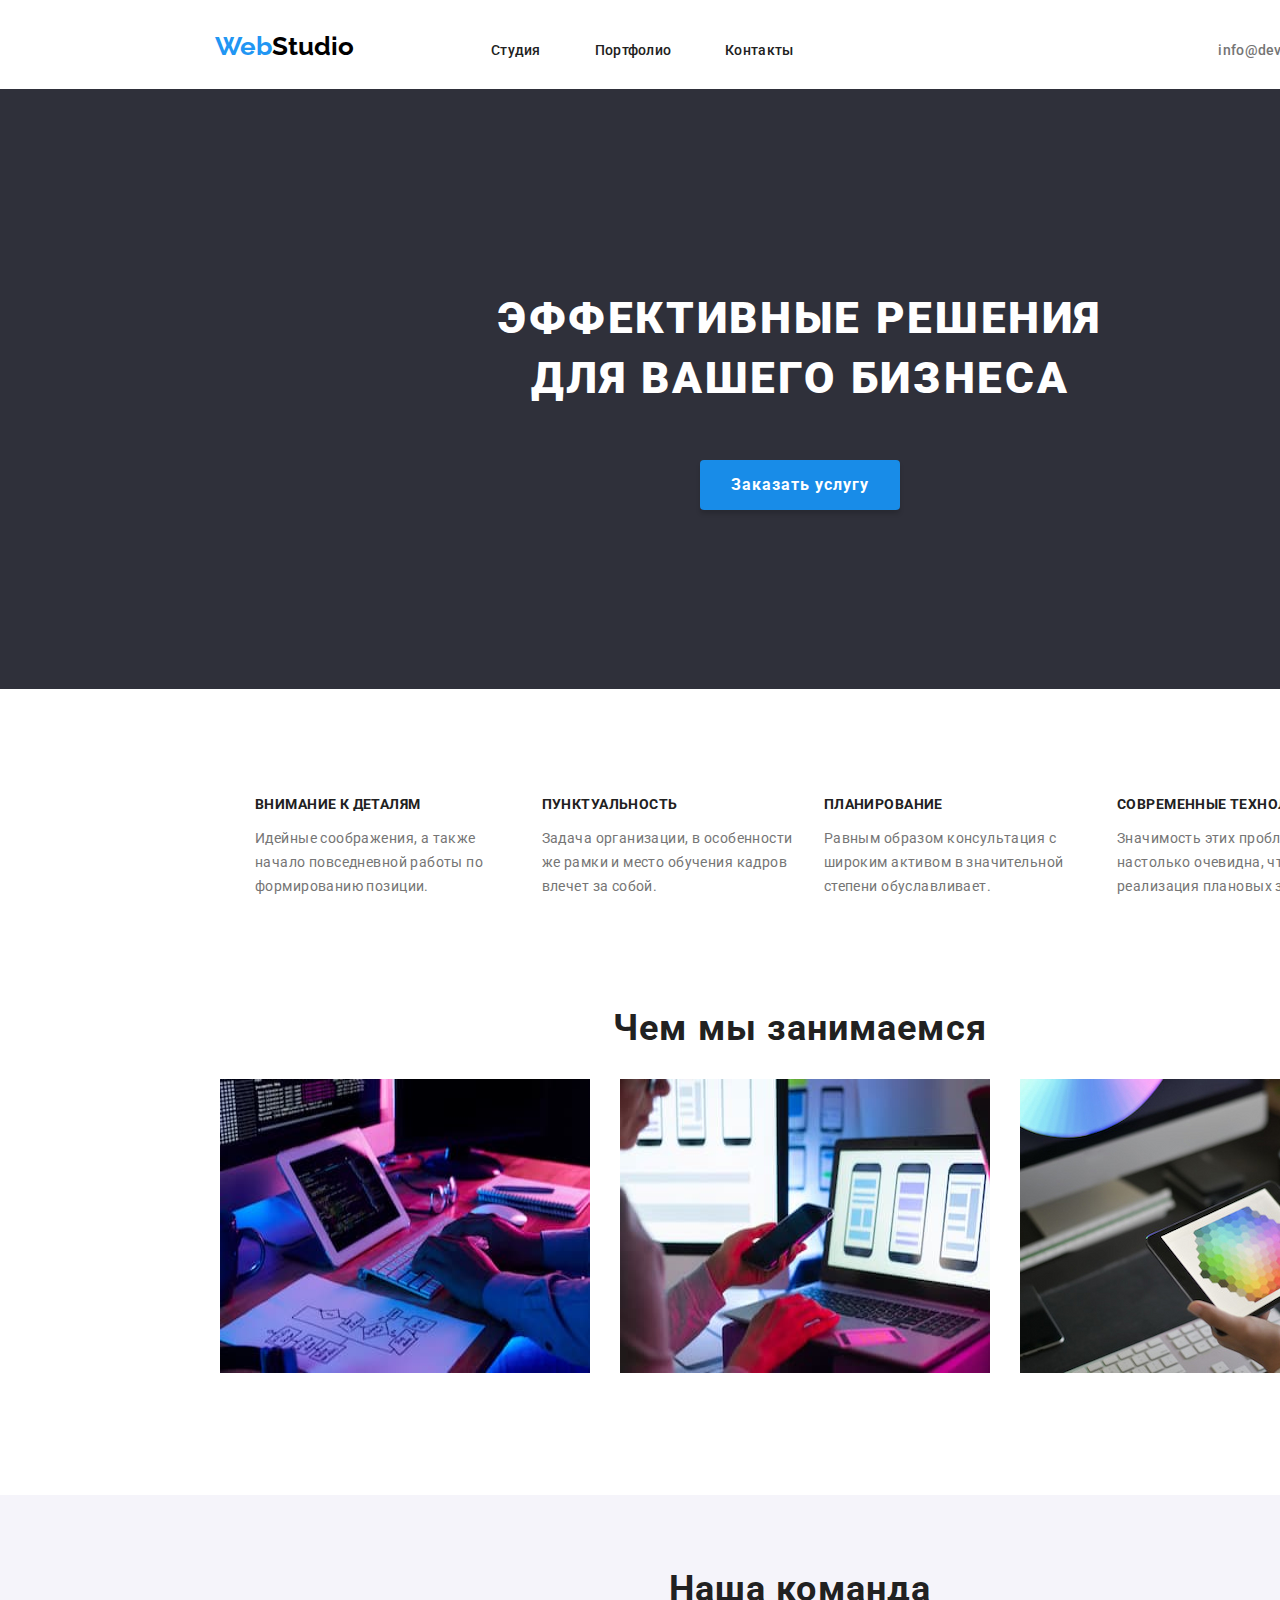
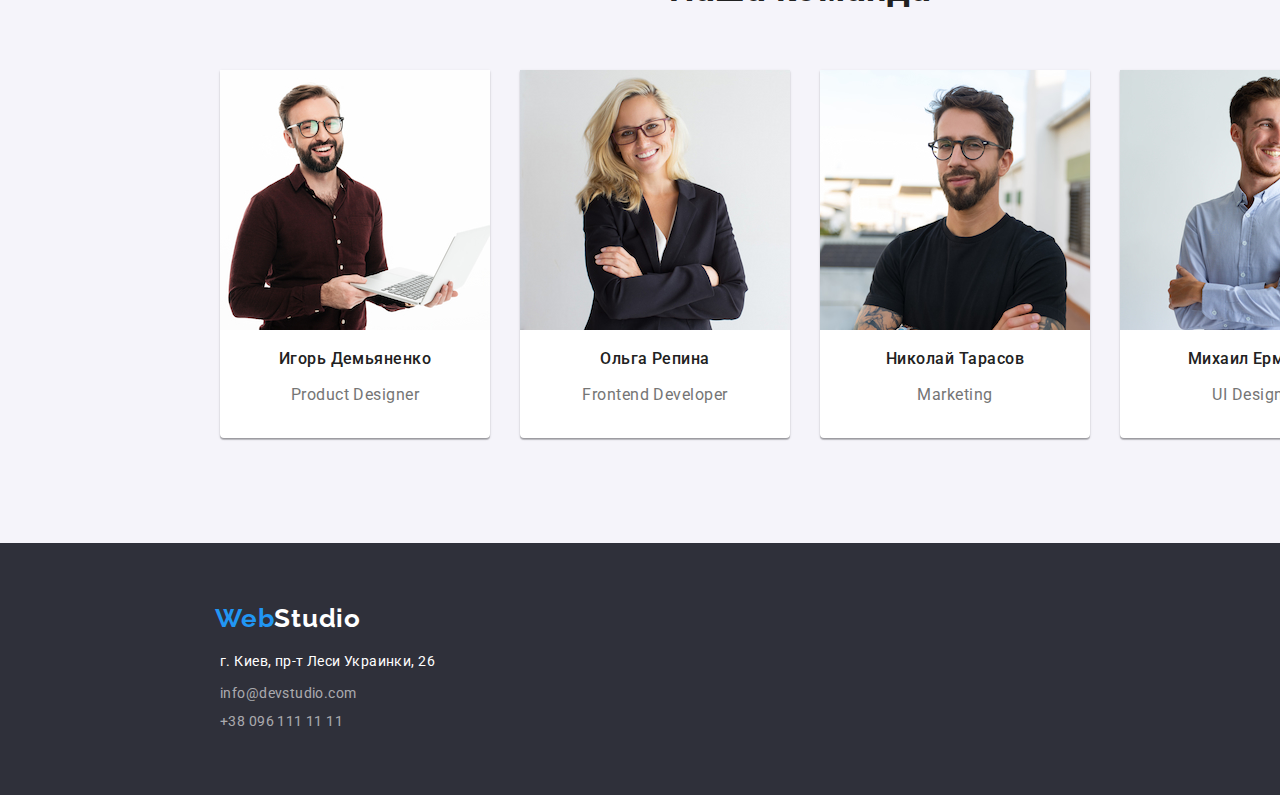
==== index.html @ cb13443b "clon2" ====
<!DOCTYPE html>
<html lang="ru">
  <head>
    <meta charset="UTF-8" />
    <meta http-equiv="X-UA-Compatible" content="IE=edge" />
    <meta name="viewport" content="width=device-width, initial-scale=1.0" />
    <link rel="stylesheet" href="./css/styles.css">
    <link rel="preconnect" href="https://fonts.googleapis.com"> 
<link rel="preconnect" href="https://fonts.gstatic.com" crossorigin> 
<link href="https://fonts.googleapis.com/css2?family=Raleway:wght@700&family=Roboto:wght@100;300;400;500;700;900&display=swap" rel="stylesheet">
    
    <title>Web Studio</title>
  
  </head>

  <body>
    <!-- Header line -->
    <header class="page-header">
     
      <nav class="page-nav" >
        <a  href="#" lang="en" class="link logo"> <span class="logo-blue" class="link"> Web</span>Studio</a>
        <ul class="menu list">
          <li class="menu-item"> <a href="#" class="menu-link link"> Cтудия </a></li>
          <li class="menu-item"><a href="./portfolio/portfolio.html" class="menu-link link"> Портфолио </a></li>
          <li class="menu-item"><a href="#" class="menu-link link"> Контакты </a></li>
        </ul>
      </nav>
      
        <div class="menu-contact" > 
      <ul class= "list" >
        <li class="menu-item"><a href="mailto:info@devstudio.com" class="contacts-email menu-link link"> info@devstudio.com</a></li>
        <li class="menu-item"><a href="tel:+380961111111" class=" contacts-phone-number menu-link link"> +38 096 111 11 11</a></li>
      </ul>
    </div>
    </header>

    <!-- Main -->
    <main>
      <!-- Banner -->
      <section class="hero">
        <h1 class="hero-titlie">Эффективные решения для вашего бизнеса  </h1>
        <button class="modal-btn" type="button">Заказать услугу</button>
      </section>

      <section class="option">
        <ul class="option-list list">
          <li class="option-list-detailes">
              <h3 class="option-title list">Внимание к деталям</h3>
              <p  class="option-text">
                Идейные соображения, а также начало повседневной работы по
                формированию позиции.
              </p>

          </li>
          <li class="option-list-detailes list">
          
              <h3 class="option-title list">Пунктуальность</h3>
              <p class="option-text">
                Задача организации, в особенности же рамки и место обучения
                кадров влечет за собой.
              </p>
            
          </li>
          <li class="option-list-detailes">
          
              <h3 class="option-title list">Планирование</h3>
              <p class="option-text">
                Равным образом консультация с широким активом в значительной
                степени обуславливает.
              </p>
            
          </li>

          <li class="option-list-detailes">
          
              <h3 class="option-title list">Современные технологии</h3>
              <p class="option-text">
                Значимость этих проблем настолько очевидна, что реализация
                плановых заданий.
              </p>
            
          </li>
        </ul>
      </section>

      <section class="our-job">
        <h2 class="our-job-title">Чем мы занимаемся</h2>
        <ul class="our-job-list list">
          <li class="our-job-photo">
            <img
              src="./images/work/work1.jpg"
              alt="мужчина работает за ноутбуком"
              width="370"
              height="294"
            />
          </li>
          <li class="our-job-photo">
            <img
              src="./images/work/work2.jpg"
              alt="девушка с телефоном"
              width="370"
              height="294"
            />
          </li>
          <li class="our-job-photo">
            <img
              src="./images/work/work3.jpg"
              alt="девушка работает с палитрой "
              width="370"
              height="294"
            />
          </li>
        </ul>
      </section>

      <section class="our-team">
        <h2 class="our-team-title">Наша команда</h2>

        <ul class="our-team-list list">
          <li class="our-team-card">
            <img
              src="./images/people/igor.jpg"
              alt="Игорь дизайнер"
              width="270"
            />
            <h3 class="card-title">Игорь Демьяненко</h3>
            <p lang="en" class="card-info">Product Designer</p>
          </li>

          <li class="our-team-card">
            <img
              src="./images/people/olga.jpg"
              alt="Ольга фронтэнд разработчик"
              width="270"
            />
            <h3 class="card-title" >Ольга Репина</h3>
            <p lang="en" class="card-info">Frontend Developer</p>
          </li>

          <li class="our-team-card">
            <img
              src="./images/people/taras.jpg"
              alt="Тарас маркетолог"
              width="270"
            />
            <h3 class="card-title">Николай Тарасов</h3>
            <p lang="en" class="card-info">Marketing</p>
          </li>

          <li class="our-team-card">
            <img
              src="./images/people/michale.jpg"
              alt="Михаил дизайнер"
              width="270"
            />
            <h3 class="card-title">Михаил Ермаков</h3>
            <p lang="en" class="card-info">UI Designer</p>
          </li>
        </ul>
      </section>

      <footer class="footer">
       <div class="footer-box">
        <a href="#" lang="en" class="logo-link link"> <span class="logo-blue">Web</span>Studio</a>
      </div>
        <address class="footer-address">
          <ul class="menu list">
            <li>
              <a
                href="https://goo.gl/maps/ec9KKxXd8hmm1vX37"
                target="_blank"
                rel="noopener noreferrer" class="link"
              ><span class="location">г. Киев, пр-т Леси Украинки, 26</span>
              
              </a>
            </li>
            <li class="menu list contact-footer">
              <a href="mailto:info@devstudio.com" class="link contact-email"> info@devstudio.com </a>
            </li>
            <li class="menu list contact-footer"><a href="tel:+380961111111" class=" contact-phone link"> +38 096 111 11 11 </a></li>

          </ul>
        </address>
  
      </footer>
    </main>
  </body>
</html>
---- css/styles.css ----
body {
    font-family: 'Raleway', sans-serif;
    font-family: 'Roboto', sans-serif;
    width: 1600px;
    margin: 0px;
background: #FFFFFF;

}

.page-header{
   
    height: 60px;
   
}

.logo {
    text-decoration:none;
    color: #000000;
    font-family:  'Raleway', sans-serif;
    font-weight: 700;
    font-size: 26px;
    margin-left: 215px;
    margin-top: 24px;
    margin-right: 93px;
}

.menu{
    
display: inline-block;
list-style-type: none;

}

.menu-item{
  display: inline-block;
  margin-right:50px ;
}

.menu-link{
font-family: 'Roboto', sans-serif;
font-weight: 500;
font-size: 14px;
line-height: 1.14;
letter-spacing: 0.02em;
color: #212121;
}

.menu-link:hover,
.menu-link:focus{
    color: #2196F3;


}

.logo-blue {
color: #2196F3;
font-weight: 700;
font-family: 'Raleway', sans-serif;
font-style: Bold;
font-size: 26px;
}

.page-nav{
    display: inline-block;
    padding-top:24px;
 
}

.menu-contact{
margin-left: 331px;
display: inline-block;
}

.menu{
    display: inline-block;
    list-style: none;
   
}

.contacts-email{
    font-family: 'Roboto', sans-serif;
    font-weight: 500;
    font-size: 14px;
    line-height: 1.14;
    letter-spacing: 0.02em;
    color:#757575;
}

.contacts-phone-number{
font-family: 'Roboto', sans-serif;
font-weight: 500;
font-size: 14px;
line-height: 1.14;
letter-spacing: 0.02em;
color:#757575;
}

.modal-btn{
    font-family: 'Roboto', sans-serif;
    font-weight: 700;
    font-size: 16px;
    line-height: 1.88;
    letter-spacing: 0.06em;
    color: #FFFFFF;
    background: #188CE8;
    position: absolute;
    width: 200px;
    height: 50px;
    left: 700px;
    top: 430px;
    cursor: pointer;
    margin-top:30px;
    box-shadow: 0px 4px 4px rgba(0, 0, 0, 0.15);
border-radius: 4px;
border: none;
}

.modal-btn:hover,
.modal-btn:focus{
 background:#2196F3;
 border: none;
}
 
.hero{
height: 600px;
background: #2F303A;
}

.hero-titlie{
font-family: 'Roboto',sans-serif;
font-weight: 900;
font-size: 44px;
line-height: 1.36;
text-align: center;
letter-spacing: 0.06em;
text-transform: uppercase;
color: #FFFFFF;
padding: 200px 452px 280px 452px;
}

.option{
margin-top: 94px;
margin-left:215px ;
margin-right: 215px;
}

.option-list{
    display: flex;
}

.option-list-detailes{
margin-right: 30px;
}

.option-title{
    font-family: 'Roboto', sans-serif;
    font-weight: 700;
    font-size: 14px;
    line-height: 1.14;
    letter-spacing: 0.03em;
    text-transform: uppercase;
    color: #212121;
}

.option-text{
font-family: 'Roboto', sans-serif;
font-size: 14px;
line-height: 1.71;
letter-spacing: 0.03em;
color: #757575;
}

.our-job{
    margin-top: 94px;
}
.our-job-title{
font-family: 'Roboto', sans-serif;
font-weight: 700;
font-size: 36px;
line-height: 42px;
text-align: center;
letter-spacing: 0.03em;
color: #212121;

}

.our-job-list{
width: 1170px;
height: 386px;
left: 215px;
top: 969px;
display: flex;
margin-left: 180px;
}

.our-job-photo{
margin-right: 30px;
}

.our-team{
width: 1600px;
height: 648px;
left: 0px;
top: 1449px;
background: #F5F4FA;
}

.our-team-title{
font-family: 'Roboto', sans-serif;
font-weight: 700;
font-size: 36px;
line-height: 1.16px;
text-align: center;
letter-spacing: 0.03em;
color: #212121;
padding-top: 94px;
}

.our-team-list{
width: 1170px;
height: 368px;
left: 215px;
top: 1635px;
display: flex;
margin-left: 180px;
padding-top: 50px;
}

.our-team-card{
width: 270px;
height: 368px;
left: 215px;
top: 1635px;
margin-right: 30px;

background: #FFFFFF;

box-shadow: 0px 1px 3px rgba(0, 0, 0, 0.12), 0px 1px 1px rgba(0, 0, 0, 0.14), 0px 2px 1px rgba(0, 0, 0, 0.2);
border-radius: 0px 0px 4px 4px;

}

.card-title
{
    font-family: 'Roboto', sans-serif;
    font-weight: 500;
    font-size: 16px;
    line-height: 1.18;
    text-align: center;
    letter-spacing: 0.03em;

    color: #212121;
}

.card-info{
font-family: 'Roboto', sans-serif;
font-size: 16px;
line-height: 19px;
text-align: center;
letter-spacing: 0.03em;
color: #757575;
}

.footer{
    width: 1600px;
    height: 252px;
    left: 0px;
    top: 2097px;
    background: #2F303A;
}

.footer-box{
    padding-top: 60px;
 
}
.footer-address{

    height: 81px;
    left: 215px;
    top: 2208px;
    padding-left: 180px;
    margin-bottom: 20px;
    padding-right: 1154px;   
}

.logo-link{
font-family: 'Raleway',sans-serif;
font-weight: 700;
font-size: 26px;
line-height: 1.2;
letter-spacing: 0.03em;
color: #FFFFFF;
padding-left: 215px;
padding-top: 36px;

}
.location{
font-family: 'Roboto', sans-serif;
font-style: normal;
font-size: 14px;
line-height: 1.71;
letter-spacing: 0.03em;
color: #FFFFFF;

}

.contact-footer{
padding-top: 9px;

}

.contact-email {
width: 231px;
height: 21px;
left: 215px;
top: 2238px;
font-family: 'Roboto', sans-serif;
font-style: normal;
font-size: 14px;
letter-spacing: 0.03em;
color: rgba(255, 255, 255, 0.6);
}

.contact-phone{
width: 231px;
height: 21px;
left: 215px;
top: 2238px;
font-family: 'Roboto', sans-serif;
font-style: normal;
font-size: 14px;
letter-spacing: 0.03em;
color: rgba(255, 255, 255, 0.6);
}

.link {
    text-decoration:none;
}

ul {
    list-style: none;
}
.list{
    list-style: none;
}
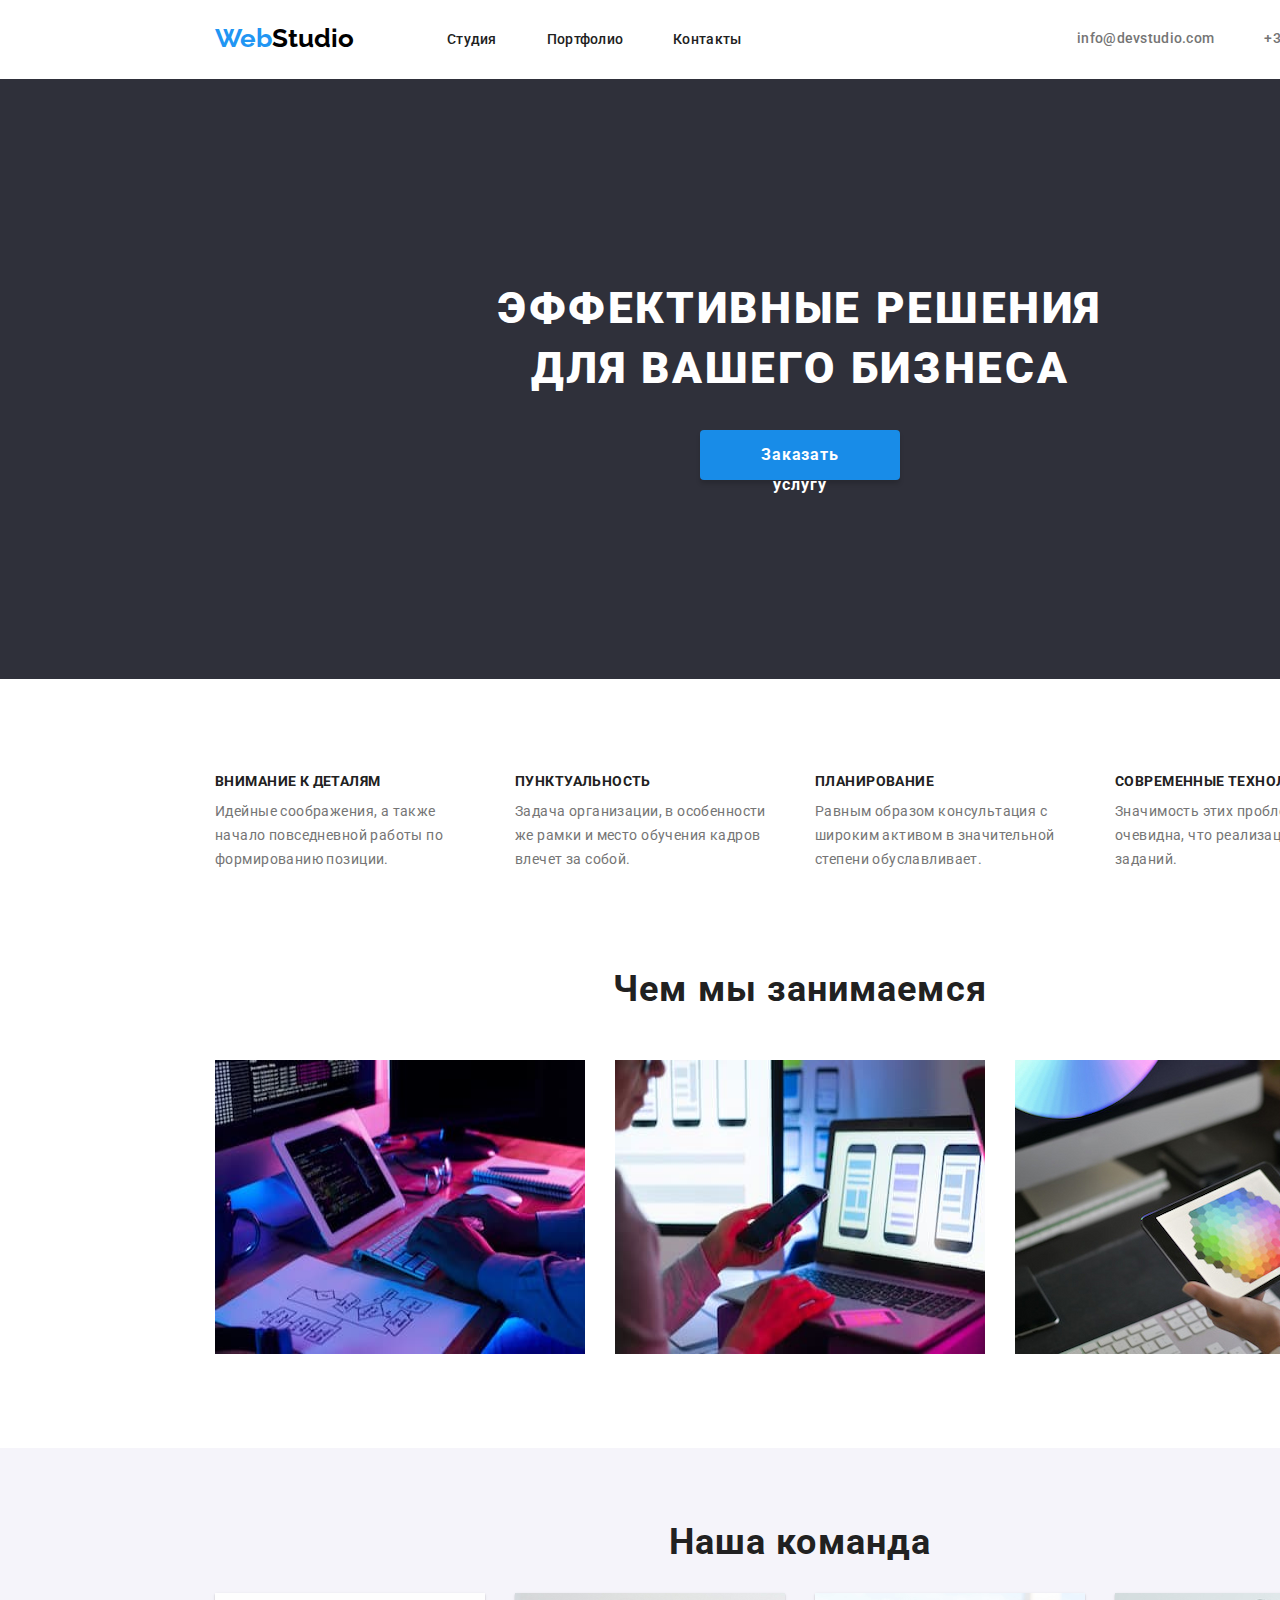
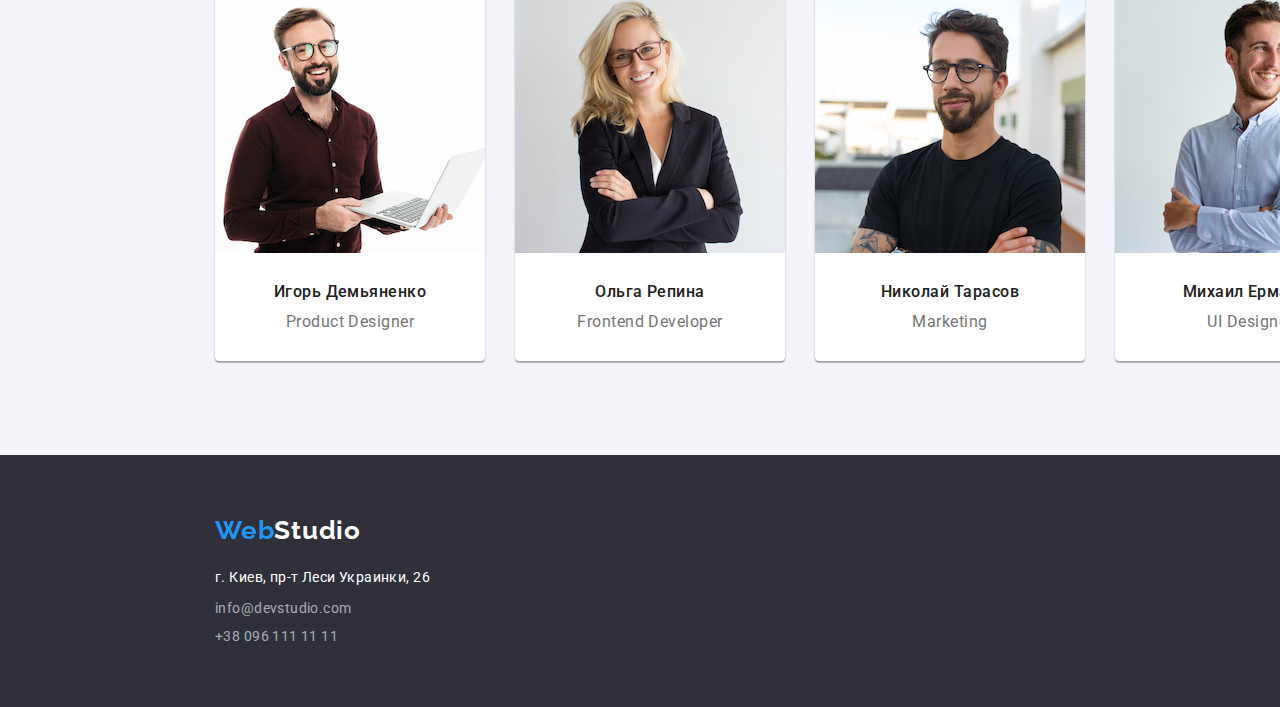
==== commit 5240496d: "Commit 2" ====
--- a/index.html
+++ b/index.html
@@ -3,7 +3,7 @@
   <head>
     <meta charset="UTF-8" />
     <meta http-equiv="X-UA-Compatible" content="IE=edge" />
-    <meta name="viewport" content="width=device-width, initial-scale=1.0" />
+    <meta name="viewport" content="width=device-width, initial-scale=1.0"/>
     <link rel="stylesheet" href="./css/styles.css">
     <link rel="preconnect" href="https://fonts.googleapis.com"> 
 <link rel="preconnect" href="https://fonts.gstatic.com" crossorigin> 
@@ -11,40 +11,44 @@
     
     <title>Web Studio</title>
   
+    <link rel="stylesheet" href="https://cdn.jsdelivr.net/npm/modern-normalize@1.1.0/modern-normalize.min.css">
+
   </head>
 
   <body>
     <!-- Header line -->
     <header class="page-header">
-     
-      <nav class="page-nav" >
-        <a  href="#" lang="en" class="link logo"> <span class="logo-blue" class="link"> Web</span>Studio</a>
+      <div class="container page-header-container">
+      <nav class="page-nav " >
+        <a  href="../index.html" lang="en" class="logo link"> <span class="logo-blue link"> Web</span>Studio</a>
         <ul class="menu list">
           <li class="menu-item"> <a href="#" class="menu-link link"> Cтудия </a></li>
-          <li class="menu-item"><a href="./portfolio/portfolio.html" class="menu-link link"> Портфолио </a></li>
+          <li class="menu-item"><a href="./portfolio/portfolio.html" class="menu-link link"> Портфолио     </a></li>
           <li class="menu-item"><a href="#" class="menu-link link"> Контакты </a></li>
         </ul>
       </nav>
-      
-        <div class="menu-contact" > 
-      <ul class= "list" >
-        <li class="menu-item"><a href="mailto:info@devstudio.com" class="contacts-email menu-link link"> info@devstudio.com</a></li>
+ 
+      <ul class= "page-header-contact-container list" >
+        <li class="menu-item-contact"><a href="mailto:info@devstudio.com" class="contacts-email menu-link link"> info@devstudio.com</a></li>
         <li class="menu-item"><a href="tel:+380961111111" class=" contacts-phone-number menu-link link"> +38 096 111 11 11</a></li>
       </ul>
-    </div>
+</div>
     </header>
 
     <!-- Main -->
     <main>
       <!-- Banner -->
       <section class="hero">
+        <div class="container"> 
         <h1 class="hero-titlie">Эффективные решения для вашего бизнеса  </h1>
         <button class="modal-btn" type="button">Заказать услугу</button>
+      </div>
       </section>
 
       <section class="option">
-        <ul class="option-list list">
-          <li class="option-list-detailes">
+        <div class="container"> 
+        <ul class="  option-list list">
+          <li class=" option-list-detailes">
               <h3 class="option-title list">Внимание к деталям</h3>
               <p  class="option-text">
                 Идейные соображения, а также начало повседневной работы по
@@ -81,9 +85,11 @@
             
           </li>
         </ul>
+      </div>
       </section>
 
       <section class="our-job">
+        <div class="container"> 
         <h2 class="our-job-title">Чем мы занимаемся</h2>
         <ul class="our-job-list list">
           <li class="our-job-photo">
@@ -111,9 +117,11 @@
             />
           </li>
         </ul>
+        </div>
       </section>
 
       <section class="our-team">
+        <div class="container">
         <h2 class="our-team-title">Наша команда</h2>
 
         <ul class="our-team-list list">
@@ -157,31 +165,33 @@
             <p lang="en" class="card-info">UI Designer</p>
           </li>
         </ul>
+        </div>
       </section>
 
-      <footer class="footer">
-       <div class="footer-box">
+      <footer class=" footer">
+        <div class="container"> 
+       <div class="footer-box-logo">
         <a href="#" lang="en" class="logo-link link"> <span class="logo-blue">Web</span>Studio</a>
       </div>
-        <address class="footer-address">
-          <ul class="menu list">
-            <li>
-              <a
+
+        <address class="  footer-address">
+          <ul class="list">
+            <li class="contact-footer">
+              <a 
                 href="https://goo.gl/maps/ec9KKxXd8hmm1vX37"
                 target="_blank"
                 rel="noopener noreferrer" class="link"
-              ><span class="location">г. Киев, пр-т Леси Украинки, 26</span>
-              
+              ><span class=" link location">г. Киев, пр-т Леси Украинки, 26</span>
               </a>
             </li>
-            <li class="menu list contact-footer">
+            <li class=" contact-footer list">
               <a href="mailto:info@devstudio.com" class="link contact-email"> info@devstudio.com </a>
             </li>
-            <li class="menu list contact-footer"><a href="tel:+380961111111" class=" contact-phone link"> +38 096 111 11 11 </a></li>
+            <li class="list"><a href="tel:+380961111111" class=" contact-phone link"> +38 096 111 11 11 </a></li>
 
           </ul>
         </address>
-  
+      </div>
       </footer>
     </main>
   </body>
--- a/css/styles.css
+++ b/css/styles.css
@@ -3,53 +3,39 @@
     font-family: 'Roboto', sans-serif;
     width: 1600px;
     margin: 0px;
-background: #FFFFFF;
-
+    background: #ffffff;
 }
 
 .page-header{
-   
-    height: 60px;
-   
-}
-
-.logo {
+    background: #ffffff;
+} 
+
+.container{
+    width: 1200px;
+    margin-left: auto;
+    margin-right: auto;
+    padding-left: 15px;
+    padding-right: 15px; 
+}
+
+.page-header-container{
+ display: flex;   
+ align-items: center;
+}
+
+.page-nav{
+    display: flex;
+    margin-top: 24px;
+    margin-bottom: 25px;
+}
+
+.logo{
     text-decoration:none;
     color: #000000;
     font-family:  'Raleway', sans-serif;
     font-weight: 700;
     font-size: 26px;
-    margin-left: 215px;
-    margin-top: 24px;
     margin-right: 93px;
-}
-
-.menu{
-    
-display: inline-block;
-list-style-type: none;
-
-}
-
-.menu-item{
-  display: inline-block;
-  margin-right:50px ;
-}
-
-.menu-link{
-font-family: 'Roboto', sans-serif;
-font-weight: 500;
-font-size: 14px;
-line-height: 1.14;
-letter-spacing: 0.02em;
-color: #212121;
-}
-
-.menu-link:hover,
-.menu-link:focus{
-    color: #2196F3;
-
-
 }
 
 .logo-blue {
@@ -60,22 +46,59 @@
 font-size: 26px;
 }
 
-.page-nav{
-    display: inline-block;
-    padding-top:24px;
- 
-}
+
+.menu{
+    display: flex;
+    align-items:center;
+    list-style: none;
+
+   
+}
+
+.page-header-contact-container {
+    display: flex;   
+    align-items: center;
+    margin-left: auto;}
+
+.menu-item{
+    margin-right:50px ;
+  }
+  
+  .menu-item:last-child {
+      margin-right: 0;}
+      
+      .menu-link{
+        font-family: 'Roboto', sans-serif;
+        font-weight: 500;
+        font-size: 14px;
+        line-height: 1.14;
+        letter-spacing: 0.02em;
+        color: #212121;
+        }
+        
+        .menu-link:hover,
+        .menu-link:focus{
+            color: #2196F3;
+
+        }
 
 .menu-contact{
-margin-left: 331px;
-display: inline-block;
-}
-
-.menu{
-    display: inline-block;
-    list-style: none;
-   
-}
+    margin-top: 32px;
+    margin-bottom: 32px;
+    display: flex;
+    align-items:center;
+margin-left: auto;
+    }
+
+    .menu-item-contact{
+        margin-right:50px ;
+        display: flex;
+      }
+
+      .menu-item-contact:last-child {
+        margin-right: 0;}
+
+        
 
 .contacts-email{
     font-family: 'Roboto', sans-serif;
@@ -84,6 +107,7 @@
     line-height: 1.14;
     letter-spacing: 0.02em;
     color:#757575;
+    display: flex;
 }
 
 .contacts-phone-number{
@@ -93,7 +117,29 @@
 line-height: 1.14;
 letter-spacing: 0.02em;
 color:#757575;
-}
+display: flex;
+}
+
+.hero{
+    height: 600px;
+    background: #2F303A;
+    }
+
+    .hero-titlie{
+        font-family: 'Roboto',sans-serif;
+        font-weight: 900;
+        font-size: 44px;
+        line-height: 1.36;
+        text-align: center;
+        letter-spacing: 0.06em;
+        text-transform: uppercase;
+        color: #FFFFFF;
+       align-items:center;
+       padding-top: 200px ;
+       padding-left: 252px;
+       padding-right: 252px;
+       padding-bottom: 280px;
+    }
 
 .modal-btn{
     font-family: 'Roboto', sans-serif;
@@ -104,15 +150,17 @@
     color: #FFFFFF;
     background: #188CE8;
     position: absolute;
+    padding: 10px 32px;
     width: 200px;
     height: 50px;
     left: 700px;
-    top: 430px;
+    top: 400px;
+    margin-top: 30px;
     cursor: pointer;
-    margin-top:30px;
     box-shadow: 0px 4px 4px rgba(0, 0, 0, 0.15);
-border-radius: 4px;
-border: none;
+    border-radius: 4px;
+    border: none;
+    align-items: center;
 }
 
 .modal-btn:hover,
@@ -121,57 +169,63 @@
  border: none;
 }
  
-.hero{
-height: 600px;
-background: #2F303A;
-}
-
-.hero-titlie{
-font-family: 'Roboto',sans-serif;
-font-weight: 900;
-font-size: 44px;
-line-height: 1.36;
-text-align: center;
-letter-spacing: 0.06em;
+
+.option{
+padding-top: 94px;
+padding-bottom: 94px;
+justify-content: space-between;
+}
+
+.option-list{
+    display:flex ;
+    align-items:center;
+}
+
+.option-list-detailes{
+  
+width: 270px;
+height: 101px;
+left: 215px;
+top: 774px;
+margin-right:30px ;
+}
+
+.option-list-detailes:last-child {
+    margin-right: 0;}
+
+
+.option-title{
+font-family: 'Roboto', sans-serif;
+font-style: normal;
+font-weight: 700;
+font-size: 14px;
+line-height: 16px;
+letter-spacing: 0.03em;
 text-transform: uppercase;
-color: #FFFFFF;
-padding: 200px 452px 280px 452px;
-}
-
-.option{
-margin-top: 94px;
-margin-left:215px ;
-margin-right: 215px;
-}
-
-.option-list{
-    display: flex;
-}
-
-.option-list-detailes{
-margin-right: 30px;
-}
-
-.option-title{
-    font-family: 'Roboto', sans-serif;
-    font-weight: 700;
-    font-size: 14px;
-    line-height: 1.14;
-    letter-spacing: 0.03em;
-    text-transform: uppercase;
-    color: #212121;
-}
+color: #212121;
+padding-bottom: 10px;
+  
+}
+
 
 .option-text{
 font-family: 'Roboto', sans-serif;
-font-size: 14px;
-line-height: 1.71;
+font-style: normal;
+font-weight: 400;
+font-size: 14px;
+line-height: 24px;
 letter-spacing: 0.03em;
 color: #757575;
 }
 
+.option-text:last-child {
+    margin-right: 0;}
+
+
 .our-job{
-    margin-top: 94px;
+padding-bottom: 94px ;
+justify-content: space-between;
+
 }
 .our-job-title{
 font-family: 'Roboto', sans-serif;
@@ -181,28 +235,28 @@
 text-align: center;
 letter-spacing: 0.03em;
 color: #212121;
-
+margin-bottom: 50px;
 }
 
 .our-job-list{
-width: 1170px;
-height: 386px;
-left: 215px;
-top: 969px;
 display: flex;
-margin-left: 180px;
+align-items:center;
 }
 
 .our-job-photo{
 margin-right: 30px;
 }
 
+.our-job-photo:last-child {
+    margin-right: 0;}
+
 .our-team{
 width: 1600px;
-height: 648px;
-left: 0px;
-top: 1449px;
 background: #F5F4FA;
+padding-top: 94px;
+padding-bottom: 94px;
+justify-content: space-between;
+
 }
 
 .our-team-title{
@@ -213,17 +267,12 @@
 text-align: center;
 letter-spacing: 0.03em;
 color: #212121;
-padding-top: 94px;
+padding-bottom: 50px;
 }
 
 .our-team-list{
-width: 1170px;
-height: 368px;
-left: 215px;
-top: 1635px;
 display: flex;
-margin-left: 180px;
-padding-top: 50px;
+align-items:center;
 }
 
 .our-team-card{
@@ -232,13 +281,13 @@
 left: 215px;
 top: 1635px;
 margin-right: 30px;
-
 background: #FFFFFF;
-
 box-shadow: 0px 1px 3px rgba(0, 0, 0, 0.12), 0px 1px 1px rgba(0, 0, 0, 0.14), 0px 2px 1px rgba(0, 0, 0, 0.2);
 border-radius: 0px 0px 4px 4px;
-
-}
+}
+
+.our-team-card:last-child {
+    margin-right: 0;}
 
 .card-title
 {
@@ -248,8 +297,8 @@
     line-height: 1.18;
     text-align: center;
     letter-spacing: 0.03em;
-
     color: #212121;
+    margin-top: 30px;
 }
 
 .card-info{
@@ -259,54 +308,50 @@
 text-align: center;
 letter-spacing: 0.03em;
 color: #757575;
+margin-top: 10px;
+margin-bottom: 30px;
 }
 
 .footer{
     width: 1600px;
     height: 252px;
-    left: 0px;
-    top: 2097px;
     background: #2F303A;
 }
 
-.footer-box{
+.footer-box-logo{
     padding-top: 60px;
- 
-}
+}
+
+.logo-link{
+    font-family: 'Raleway',sans-serif;
+    font-weight: 700;
+    font-size: 26px;
+    line-height: 1.2;
+    letter-spacing: 0.03em;
+    color: #FFFFFF;
+    margin-bottom: 20px;
+    
+    }
+
 .footer-address{
-
-    height: 81px;
-    left: 215px;
-    top: 2208px;
-    padding-left: 180px;
-    margin-bottom: 20px;
-    padding-right: 1154px;   
-}
-
-.logo-link{
-font-family: 'Raleway',sans-serif;
-font-weight: 700;
-font-size: 26px;
-line-height: 1.2;
+    margin-top: 20px;
+    margin-bottom: 9px;
+   
+}  
+
+
+.location{
+font-family: 'Roboto', sans-serif;
+font-style: normal;
+font-size: 14px;
+line-height: 1.71;
 letter-spacing: 0.03em;
 color: #FFFFFF;
-padding-left: 215px;
-padding-top: 36px;
-
-}
-.location{
-font-family: 'Roboto', sans-serif;
-font-style: normal;
-font-size: 14px;
-line-height: 1.71;
-letter-spacing: 0.03em;
-color: #FFFFFF;
 
 }
 
 .contact-footer{
-padding-top: 9px;
-
+    margin-bottom: 9px;
 }
 
 .contact-email {
@@ -319,6 +364,7 @@
 font-size: 14px;
 letter-spacing: 0.03em;
 color: rgba(255, 255, 255, 0.6);
+
 }
 
 .contact-phone{
@@ -331,15 +377,36 @@
 font-size: 14px;
 letter-spacing: 0.03em;
 color: rgba(255, 255, 255, 0.6);
+padding-bottom: 60px;
 }
 
 .link {
     text-decoration:none;
 }
 
-ul {
-    list-style: none;
-}
+h1, h2, h3, h4, p {
+    margin-top: 0px;
+    margin-bottom: 0px;
+}
+
+img{
+    display: block;
+}
+
+address {
+    font-style: normal;
+}
+
+button{
+    cursor: pointer;
+}
+
+ul, ol {
+    margin-top: 0;
+    margin-bottom: 0;
+    padding-left: 0;
+}
+
 .list{
     list-style: none;
 }
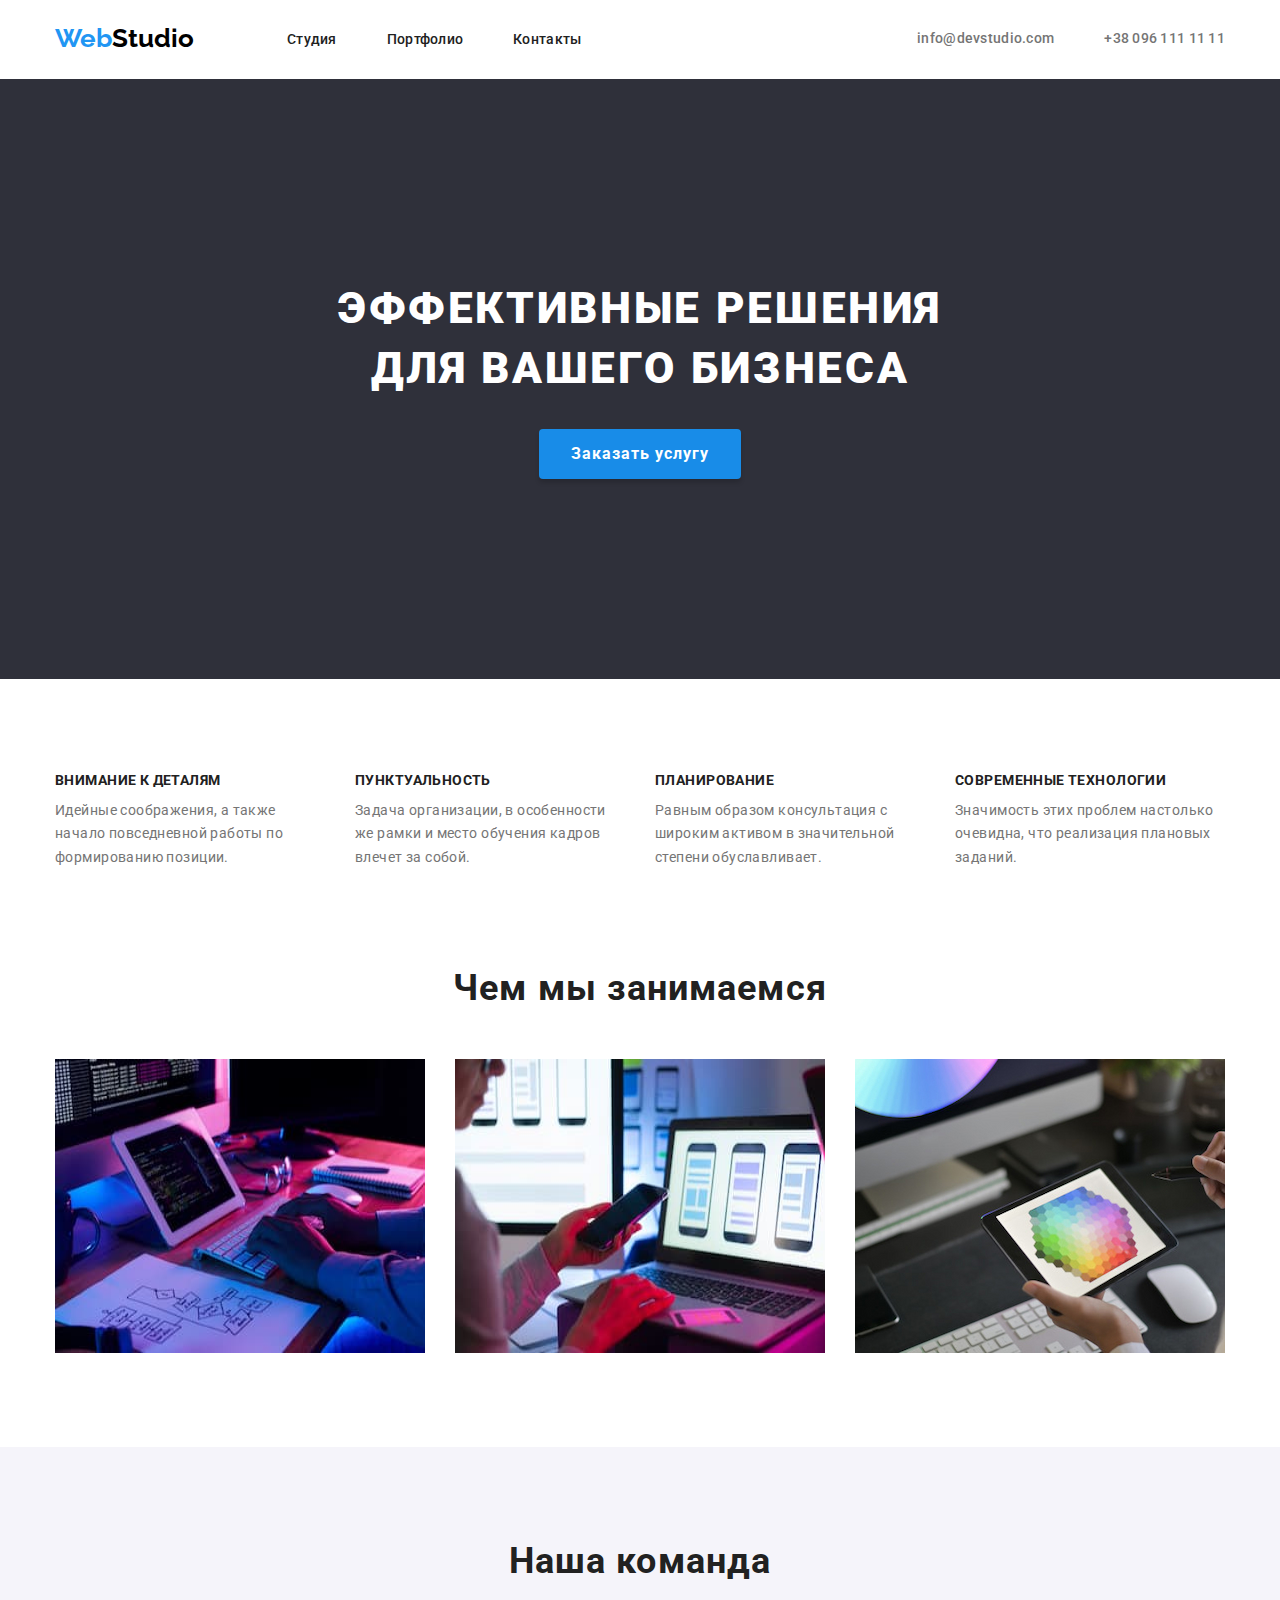
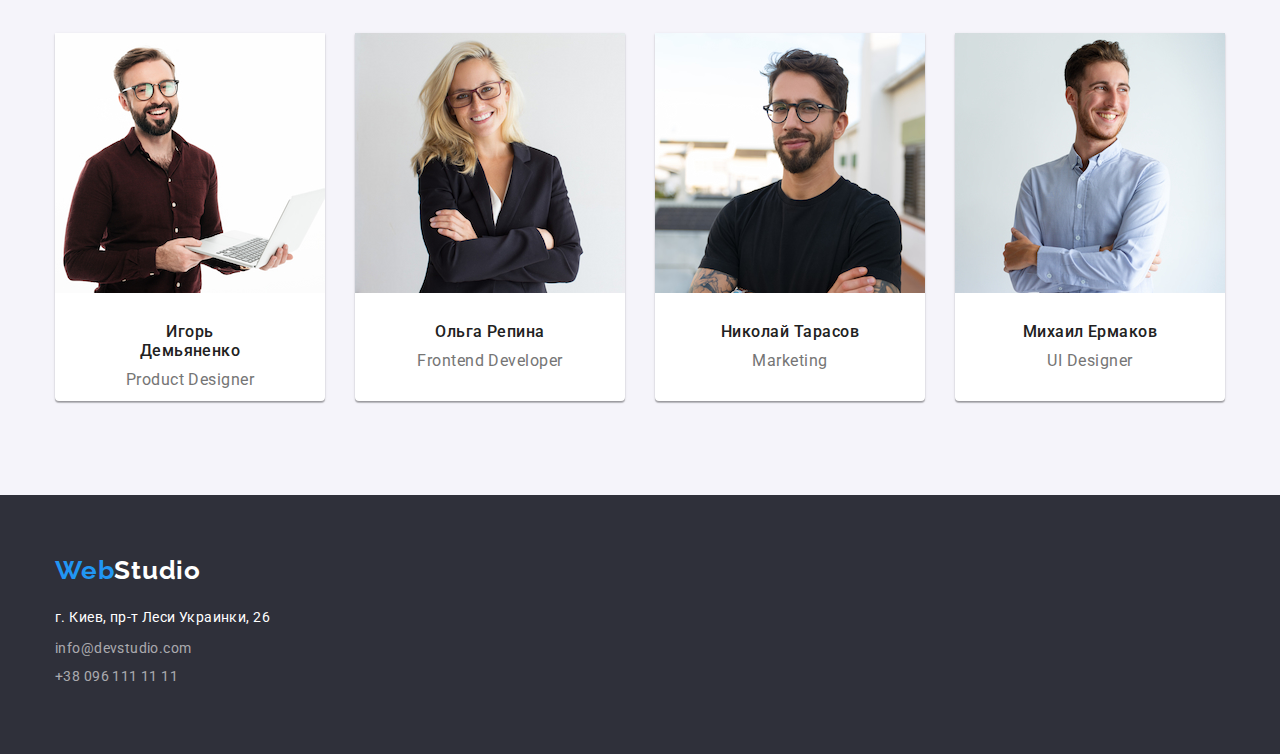
==== commit 0ed7ccdd: "Commit <3" ====
--- a/index.html
+++ b/index.html
@@ -131,8 +131,10 @@
               alt="Игорь дизайнер"
               width="270"
             />
+            <div class="card-info"> 
             <h3 class="card-title">Игорь Демьяненко</h3>
-            <p lang="en" class="card-info">Product Designer</p>
+            <p lang="en" class="card-prof">Product Designer</p>
+          </div>
           </li>
 
           <li class="our-team-card">
@@ -141,8 +143,10 @@
               alt="Ольга фронтэнд разработчик"
               width="270"
             />
+            <div class="card-info">
             <h3 class="card-title" >Ольга Репина</h3>
-            <p lang="en" class="card-info">Frontend Developer</p>
+            <p lang="en" class="card-prof">Frontend Developer</p>
+          </div>
           </li>
 
           <li class="our-team-card">
@@ -151,8 +155,10 @@
               alt="Тарас маркетолог"
               width="270"
             />
+            <div class="card-info">
             <h3 class="card-title">Николай Тарасов</h3>
-            <p lang="en" class="card-info">Marketing</p>
+            <p lang="en" class="card-prof">Marketing</p>
+          </div>
           </li>
 
           <li class="our-team-card">
@@ -161,14 +167,16 @@
               alt="Михаил дизайнер"
               width="270"
             />
+            <div class="card-info"> 
             <h3 class="card-title">Михаил Ермаков</h3>
-            <p lang="en" class="card-info">UI Designer</p>
+            <p lang="en" class="card-prof">UI Designer</p>
+          </div>
           </li>
         </ul>
         </div>
       </section>
 
-      <footer class=" footer">
+      <footer class="footer">
         <div class="container"> 
        <div class="footer-box-logo">
         <a href="#" lang="en" class="logo-link link"> <span class="logo-blue">Web</span>Studio</a>
--- a/css/styles.css
+++ b/css/styles.css
@@ -1,13 +1,14 @@
 body {
     font-family: 'Raleway', sans-serif;
     font-family: 'Roboto', sans-serif;
-    width: 1600px;
     margin: 0px;
     background: #ffffff;
 }
 
 .page-header{
     background: #ffffff;
+    padding-top: 24px;;
+    padding-bottom: 25px;
 } 
 
 .container{
@@ -25,8 +26,6 @@
 
 .page-nav{
     display: flex;
-    margin-top: 24px;
-    margin-bottom: 25px;
 }
 
 .logo{
@@ -51,8 +50,6 @@
     display: flex;
     align-items:center;
     list-style: none;
-
-   
 }
 
 .page-header-contact-container {
@@ -87,7 +84,7 @@
     margin-bottom: 32px;
     display: flex;
     align-items:center;
-margin-left: auto;
+    margin-left: auto;
     }
 
     .menu-item-contact{
@@ -121,7 +118,8 @@
 }
 
 .hero{
-    height: 600px;
+    padding-top:200px ;
+    padding-bottom: 200px;
     background: #2F303A;
     }
 
@@ -135,10 +133,10 @@
         text-transform: uppercase;
         color: #FFFFFF;
        align-items:center;
-       padding-top: 200px ;
-       padding-left: 252px;
-       padding-right: 252px;
-       padding-bottom: 280px;
+       margin-left: 252px;
+       margin-right: 252px;
+       margin-bottom: 30px;
+
     }
 
 .modal-btn{
@@ -149,9 +147,7 @@
     letter-spacing: 0.06em;
     color: #FFFFFF;
     background: #188CE8;
-    position: absolute;
     padding: 10px 32px;
-    width: 200px;
     height: 50px;
     left: 700px;
     top: 400px;
@@ -161,6 +157,8 @@
     border-radius: 4px;
     border: none;
     align-items: center;
+    display: block;
+    margin: auto;
 }
 
 .modal-btn:hover,
@@ -199,7 +197,7 @@
 font-style: normal;
 font-weight: 700;
 font-size: 14px;
-line-height: 16px;
+line-height: 1.14;
 letter-spacing: 0.03em;
 text-transform: uppercase;
 color: #212121;
@@ -213,7 +211,7 @@
 font-style: normal;
 font-weight: 400;
 font-size: 14px;
-line-height: 24px;
+line-height: 1.71;
 letter-spacing: 0.03em;
 color: #757575;
 }
@@ -231,7 +229,7 @@
 font-family: 'Roboto', sans-serif;
 font-weight: 700;
 font-size: 36px;
-line-height: 42px;
+line-height: 1.16;
 text-align: center;
 letter-spacing: 0.03em;
 color: #212121;
@@ -251,7 +249,6 @@
     margin-right: 0;}
 
 .our-team{
-width: 1600px;
 background: #F5F4FA;
 padding-top: 94px;
 padding-bottom: 94px;
@@ -263,11 +260,11 @@
 font-family: 'Roboto', sans-serif;
 font-weight: 700;
 font-size: 36px;
-line-height: 1.16px;
+line-height: 1.16;
 text-align: center;
 letter-spacing: 0.03em;
 color: #212121;
-padding-bottom: 50px;
+margin-bottom: 50px;
 }
 
 .our-team-list{
@@ -289,6 +286,13 @@
 .our-team-card:last-child {
     margin-right: 0;}
 
+    .card-info{
+    padding-left: 59px;
+    padding-bottom: 30px;
+    padding-top: 30px;
+    padding-right: 59px;
+        
+    }
 .card-title
 {
     font-family: 'Roboto', sans-serif;
@@ -298,87 +302,79 @@
     text-align: center;
     letter-spacing: 0.03em;
     color: #212121;
-    margin-top: 30px;
-}
-
-.card-info{
+    margin-bottom: 10px;
+}
+
+.card-prof{
 font-family: 'Roboto', sans-serif;
 font-size: 16px;
-line-height: 19px;
+line-height: 1.18;
 text-align: center;
 letter-spacing: 0.03em;
 color: #757575;
-margin-top: 10px;
-margin-bottom: 30px;
 }
 
 .footer{
-    width: 1600px;
-    height: 252px;
     background: #2F303A;
-}
-
-.footer-box-logo{
     padding-top: 60px;
-}
-
-.logo-link{
-    font-family: 'Raleway',sans-serif;
-    font-weight: 700;
-    font-size: 26px;
-    line-height: 1.2;
-    letter-spacing: 0.03em;
-    color: #FFFFFF;
-    margin-bottom: 20px;
+    padding-bottom: 60px;
+ }
+ 
+ .logo-link{
+     font-family: 'Raleway',sans-serif;
+     font-weight: 700;
+     font-size: 26px;
+     line-height: 1.2;
+     letter-spacing: 0.03em;
+     color: #FFFFFF;
+     margin-bottom: 20px;
+     
+     }
+ 
+ .footer-address{
+     margin-top: 20px;
+     margin-bottom: 9px;
     
-    }
-
-.footer-address{
-    margin-top: 20px;
-    margin-bottom: 9px;
-   
-}  
-
-
-.location{
-font-family: 'Roboto', sans-serif;
-font-style: normal;
-font-size: 14px;
-line-height: 1.71;
-letter-spacing: 0.03em;
-color: #FFFFFF;
-
-}
-
-.contact-footer{
-    margin-bottom: 9px;
-}
-
-.contact-email {
-width: 231px;
-height: 21px;
-left: 215px;
-top: 2238px;
-font-family: 'Roboto', sans-serif;
-font-style: normal;
-font-size: 14px;
-letter-spacing: 0.03em;
-color: rgba(255, 255, 255, 0.6);
-
-}
-
-.contact-phone{
-width: 231px;
-height: 21px;
-left: 215px;
-top: 2238px;
-font-family: 'Roboto', sans-serif;
-font-style: normal;
-font-size: 14px;
-letter-spacing: 0.03em;
-color: rgba(255, 255, 255, 0.6);
-padding-bottom: 60px;
-}
+ }  
+ 
+ 
+ .location{
+ font-family: 'Roboto', sans-serif;
+ font-style: normal;
+ font-size: 14px;
+ line-height: 1.71;
+ letter-spacing: 0.03em;
+ color: #FFFFFF;
+ 
+ }
+ 
+ .contact-footer{
+     margin-bottom: 9px;
+ }
+ 
+ .contact-email {
+ width: 231px;
+ height: 21px;
+ left: 215px;
+ top: 2238px;
+ font-family: 'Roboto', sans-serif;
+ font-style: normal;
+ font-size: 14px;
+ letter-spacing: 0.03em;
+ color: rgba(255, 255, 255, 0.6);
+ }
+ 
+ .contact-phone{
+ width: 231px;
+ height: 21px;
+ left: 215px;
+ top: 2238px;
+ font-family: 'Roboto', sans-serif;
+ font-style: normal;
+ font-size: 14px;
+ letter-spacing: 0.03em;
+ color: rgba(255, 255, 255, 0.6);
+ }
 
 .link {
     text-decoration:none;
